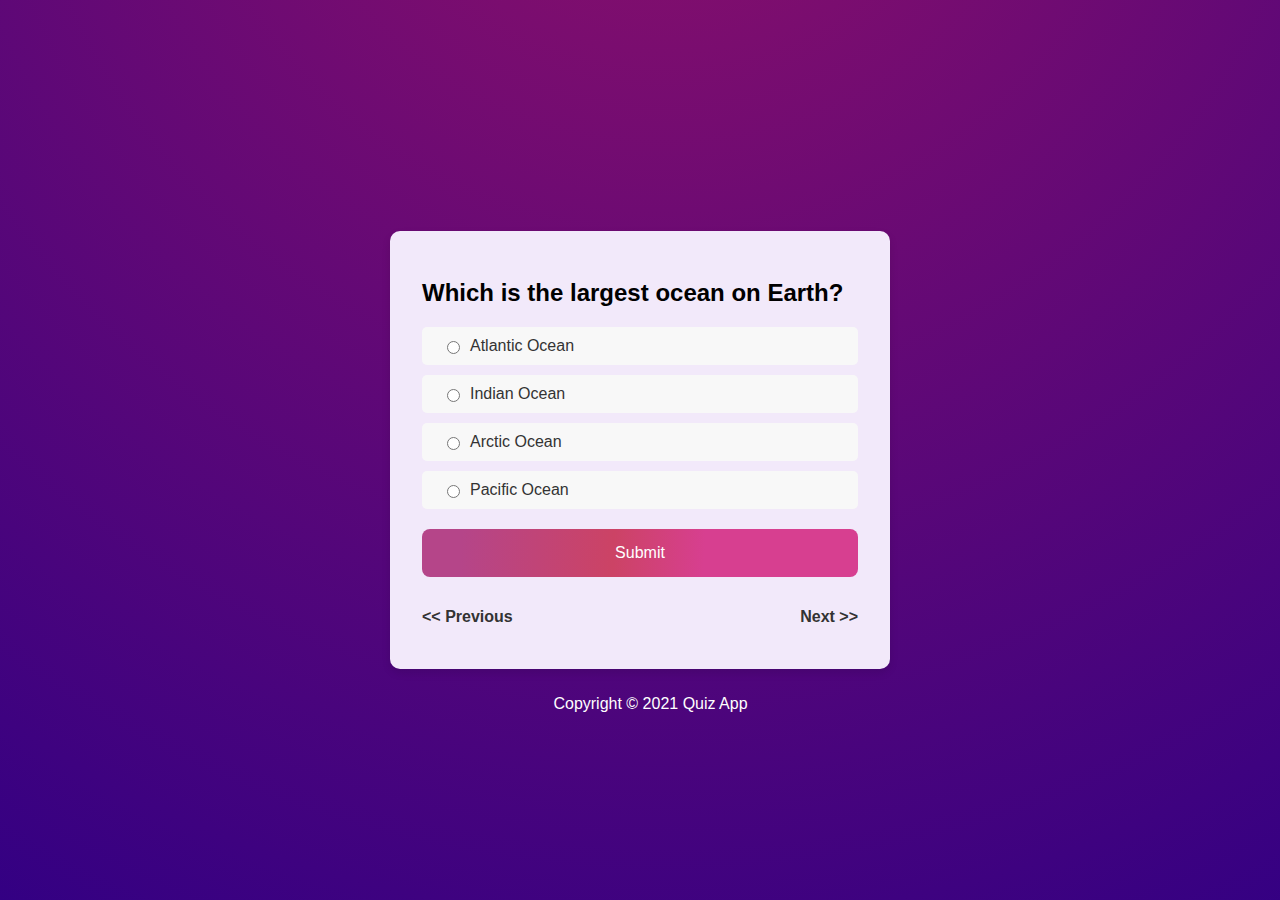
==== question2.html @ 0a72ba04 "initail commit" ====
<html lang="en">

<head>
    <meta charset="UTF-8">
    <meta name="viewport" content="width=device-width, initial-scale=1.0">
    <title>Quiz app</title>
    <link rel="stylesheet" type="text/css" href="question.css">

</head>

<body>
    <div class="quiz-container">
        <h1 class="question">Which is the largest ocean on Earth?</h1>
        <form class="quiz-form">
            <label class="option">
                <input type="radio" name="q1"> Atlantic Ocean
            </label>
            <label class="option">
                <input type="radio" name="q1"> Indian Ocean
            </label>
            <label class="option">
                <input type="radio" name="q1"> Arctic Ocean
            </label>
            <label class="option">
                <input type="radio" name="q1"> Pacific Ocean
            </label>
        </form>
        <a href="question3.html"> <button class="submit-btn">Submit</button></a>
        <div class="page">
            <a href="question1.html">
                <h1>&lt;&lt; Previous</h1>
            </a>
            <a href="question3.html">
                <h1> Next &gt;&gt;</h1>
            </a>
        </div>

    </div>



    <footer>
        <p style="text-align: center;
        margin-top: 523px;
        margin-left: -519px;
    ">Copyright &copy; 2021 Quiz App</p>
    </footer>

</body>

</html>
---- question.css ----
* {
    box-sizing: border-box;
}

body {
    background: radial-gradient(circle at 52.1% -29.6%, rgb(144, 17, 105) 0%, rgb(51, 0, 131) 100.2%);
    font-family: "Outfit", sans-serif;
    color: white;
    margin: 0;
    padding: 0;
    display: flex;
    justify-content: center;
    align-items: center;
    min-height: 100vh;
}

.quiz-container {
    background-color: #f2e9fa;
    border-radius: 10px;
    padding: 32px;
    box-shadow: 0 4px 8px rgba(0, 0, 0, 0.1);
    width: 100%;
    max-width: 500px;
    margin: 20px;
}

h1.question {
    font-size: 1.5em;
    margin-bottom: 20px;
    color: black;
}

.quiz-form {
    display: grid;
    grid-template-columns: 1fr;
    gap: 10px;
}

.option {
    background: #f8f8f8;
    color: #333;
    padding: 10px 20px;
    border-radius: 5px;
    cursor: pointer;
    display: flex;
    align-items: center;
}

.option input {
    margin-right: 10px;
    accent-color: #5e0877;
}

.option:hover {
    background-color: rgb(246, 145, 215);
    box-shadow: 0 2px 4px rgba(0, 0, 0, 0.2);
}

input[type="radio"] {
    cursor: pointer;
}

button {
    background-image: linear-gradient(92.88deg, #b54589 9.16%, #cc4365 43.89%, #d73f90 64.72%);
    border-radius: 8px;
    border-style: none;
    color: #FFFFFF;
    cursor: pointer;
    font-size: 16px;
    font-weight: 500;
    height: 3rem;
    padding: 0 2.9rem;
    text-align: center;
    display: block;
    width: 100%;
    margin-top: 20px;
}

button:hover {
    box-shadow: rgba(205, 63, 96, 0.5) 0 1px 30px;
}

.page {
    display: flex;
    justify-content: space-between;
    margin-top: 20px;
}

.page h1 {
    color: #333;
    font-size: 16px;
}

a {
    text-decoration: none;
}

@media (max-width: 768px) {
    .quiz-container {
        margin: 10px;
        padding: 20px;
    }

    h1.question {
        font-size: 1.2em;
    }

    button {
        padding: 0 1.5rem;
    }
    footer {
        position: absolute;
        bottom: 0;
        width: 100%;
        text-align: center;
        color: white; 
        padding: 10px 0;
    }
}

@media (max-width: 480px) {
    .option {
        font-size: 14px;
    }

    .page h1 {
        font-size: 14px;
    }
}
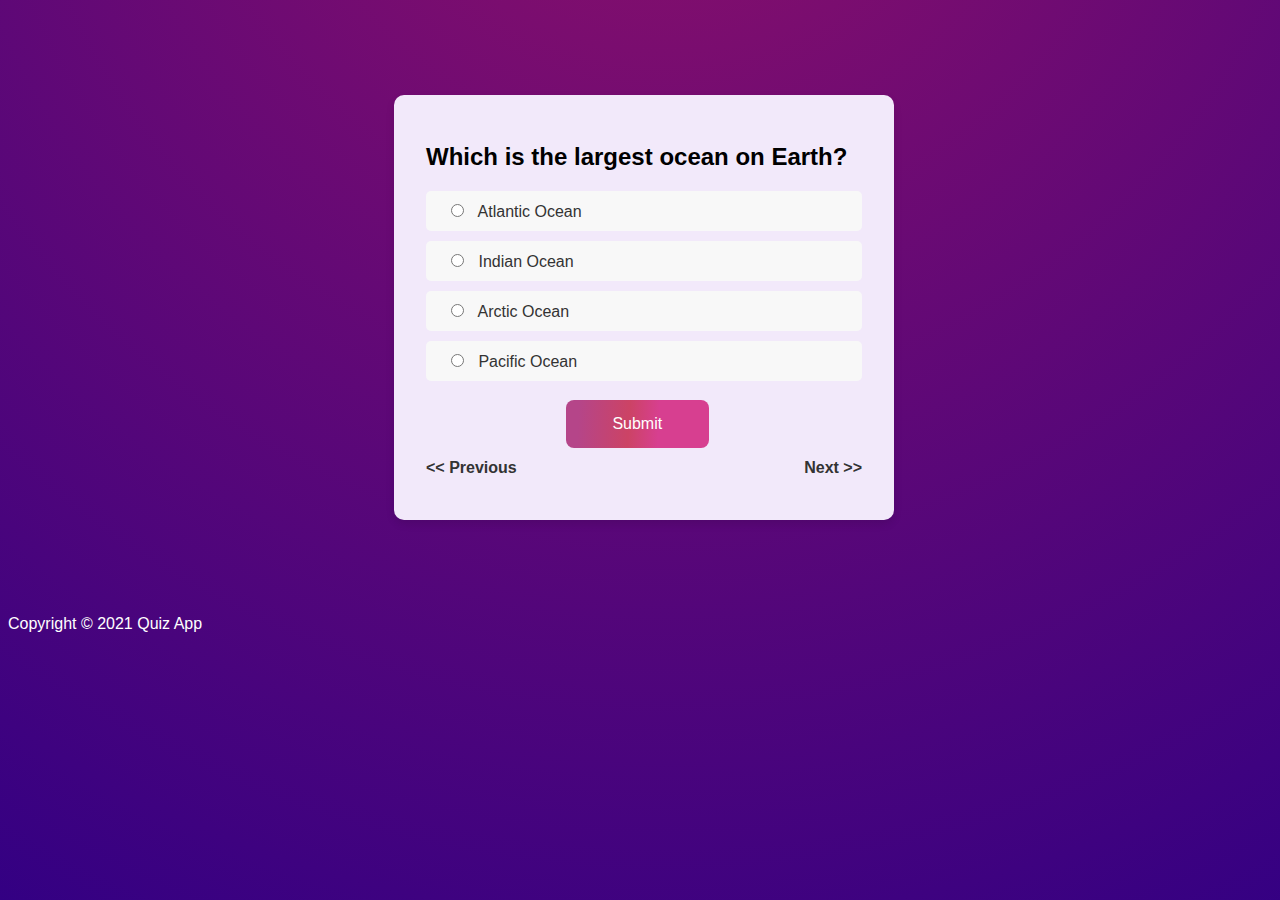
==== commit a0388aef: "updated" ====
--- a/question2.html
+++ b/question2.html
@@ -40,10 +40,7 @@
 
 
     <footer>
-        <p style="text-align: center;
-        margin-top: 523px;
-        margin-left: -519px;
-    ">Copyright &copy; 2021 Quiz App</p>
+        <p class="footer">Copyright &copy; 2021 Quiz App</p>
     </footer>
 
 </body>
--- a/question.css
+++ b/question.css
@@ -1,104 +1,99 @@
 * {
     box-sizing: border-box;
+
 }
 
 body {
-    background: radial-gradient(circle at 52.1% -29.6%, rgb(144, 17, 105) 0%, rgb(51, 0, 131) 100.2%);
-    font-family: "Outfit", sans-serif;
-    color: white;
-    margin: 0;
-    padding: 0;
-    display: flex;
-    justify-content: center;
-    align-items: center;
-    min-height: 100vh;
-}
-
-.quiz-container {
-    background-color: #f2e9fa;
+    background: radial-gradient(circle at 52.1% -29.6%, rgb(144, 17, 105)
+     0%, rgb(51, 0, 131) 100.2%);
+     font-family: "Outfit", sans-serif;
+     color: white;
+    }
+    .quiz-container {
+        background-color: #f2e9fa;
     border-radius: 10px;
     padding: 32px;
     box-shadow: 0 4px 8px rgba(0, 0, 0, 0.1);
     width: 100%;
+    margin: 95px 386px;
     max-width: 500px;
-    margin: 20px;
-}
-
-h1.question {
-    font-size: 1.5em;
-    margin-bottom: 20px;
-    color: black;
-}
-
-.quiz-form {
-    display: grid;
-    grid-template-columns: 1fr;
-    gap: 10px;
-}
-
-.option {
-    background: #f8f8f8;
-    color: #333;
-    padding: 10px 20px;
-    border-radius: 5px;
-    cursor: pointer;
-    display: flex;
-    align-items: center;
-}
-
-.option input {
-    margin-right: 10px;
-    accent-color: #5e0877;
-}
-
-.option:hover {
-    background-color: rgb(246, 145, 215);
-    box-shadow: 0 2px 4px rgba(0, 0, 0, 0.2);
-}
-
-input[type="radio"] {
-    cursor: pointer;
-}
-
-button {
-    background-image: linear-gradient(92.88deg, #b54589 9.16%, #cc4365 43.89%, #d73f90 64.72%);
-    border-radius: 8px;
-    border-style: none;
-    color: #FFFFFF;
-    cursor: pointer;
-    font-size: 16px;
-    font-weight: 500;
-    height: 3rem;
-    padding: 0 2.9rem;
-    text-align: center;
-    display: block;
-    width: 100%;
-    margin-top: 20px;
-}
-
-button:hover {
-    box-shadow: rgba(205, 63, 96, 0.5) 0 1px 30px;
-}
-
-.page {
-    display: flex;
-    justify-content: space-between;
-    margin-top: 20px;
-}
-
-.page h1 {
-    color: #333;
-    font-size: 16px;
-}
-
-a {
-    text-decoration: none;
-}
-
-@media (max-width: 768px) {
+    }
+    
+    h1.question {
+        font-size: 1.5em;
+        margin-bottom: 20px;
+        color: black;
+    }
+    
+    .quiz-form {
+        display: grid;
+        grid-template-columns: 1fr;
+        gap: 10px;
+    }
+    
+    .option {
+        background: #f8f8f8;
+        color: #333;
+        padding: 10px 20px;
+        border-radius: 5px;
+        cursor: pointer;
+        display: block;
+        transition: background-color 0.3s, box-shadow 0.3s;
+        accent-color: #d2407d;
+    }
+    
+    .option input {
+        margin-right: 10px;
+    }
+    
+    .option:hover {
+        background-color: rgb(246, 145, 215);
+        box-shadow: 0 2px 4px rgba(0, 0, 0, 0.2);
+    }
+    
+    input[type="radio"] {
+        cursor: pointer;
+    }
+    
+   
+    input[type="radio"]:focus + .option {
+        outline: 2px solid rgb(195, 12, 189);
+    }
+    button {
+        background-image: linear-gradient(92.88deg, #b54589 9.16%, #cc4365 43.89%, #d73f90 64.72%);
+        border-radius: 8px;
+        margin-left: 140px;
+        border-style: none;
+        box-sizing: border-box;
+        color: #FFFFFF;
+        cursor: pointer;
+        margin-top: 3px;
+        font-size: 16px;
+        font-weight: 500;
+        height: 3rem;
+        padding: 0 2.9rem;
+        text-align: center;
+    }
+    button:hover{
+        box-shadow: rgba(205, 63, 96, 0.5) 0 1px 30px;
+        transition-duration: .1s;
+      
+    }
+    .page{
+        display: flex;
+        justify-content: space-between;
+        
+    }
+    .page h1{
+        color: #333;
+        font-size: 16px;
+    }
+    a{
+        text-decoration: none;
+    }
+    @media (max-width: 768px) {
     .quiz-container {
-        margin: 10px;
-        padding: 20px;
+        margin: 85px 3px;
     }
 
     h1.question {
@@ -107,14 +102,13 @@
 
     button {
         padding: 0 1.5rem;
+        margin-left: 88px;
     }
-    footer {
-        position: absolute;
-        bottom: 0;
-        width: 100%;
+    .footer {
         text-align: center;
-        color: white; 
-        padding: 10px 0;
+        margin-top: 43px;
+        margin-left: -2px;
+       
     }
 }
 
@@ -126,4 +120,4 @@
     .page h1 {
         font-size: 14px;
     }
-}
+}